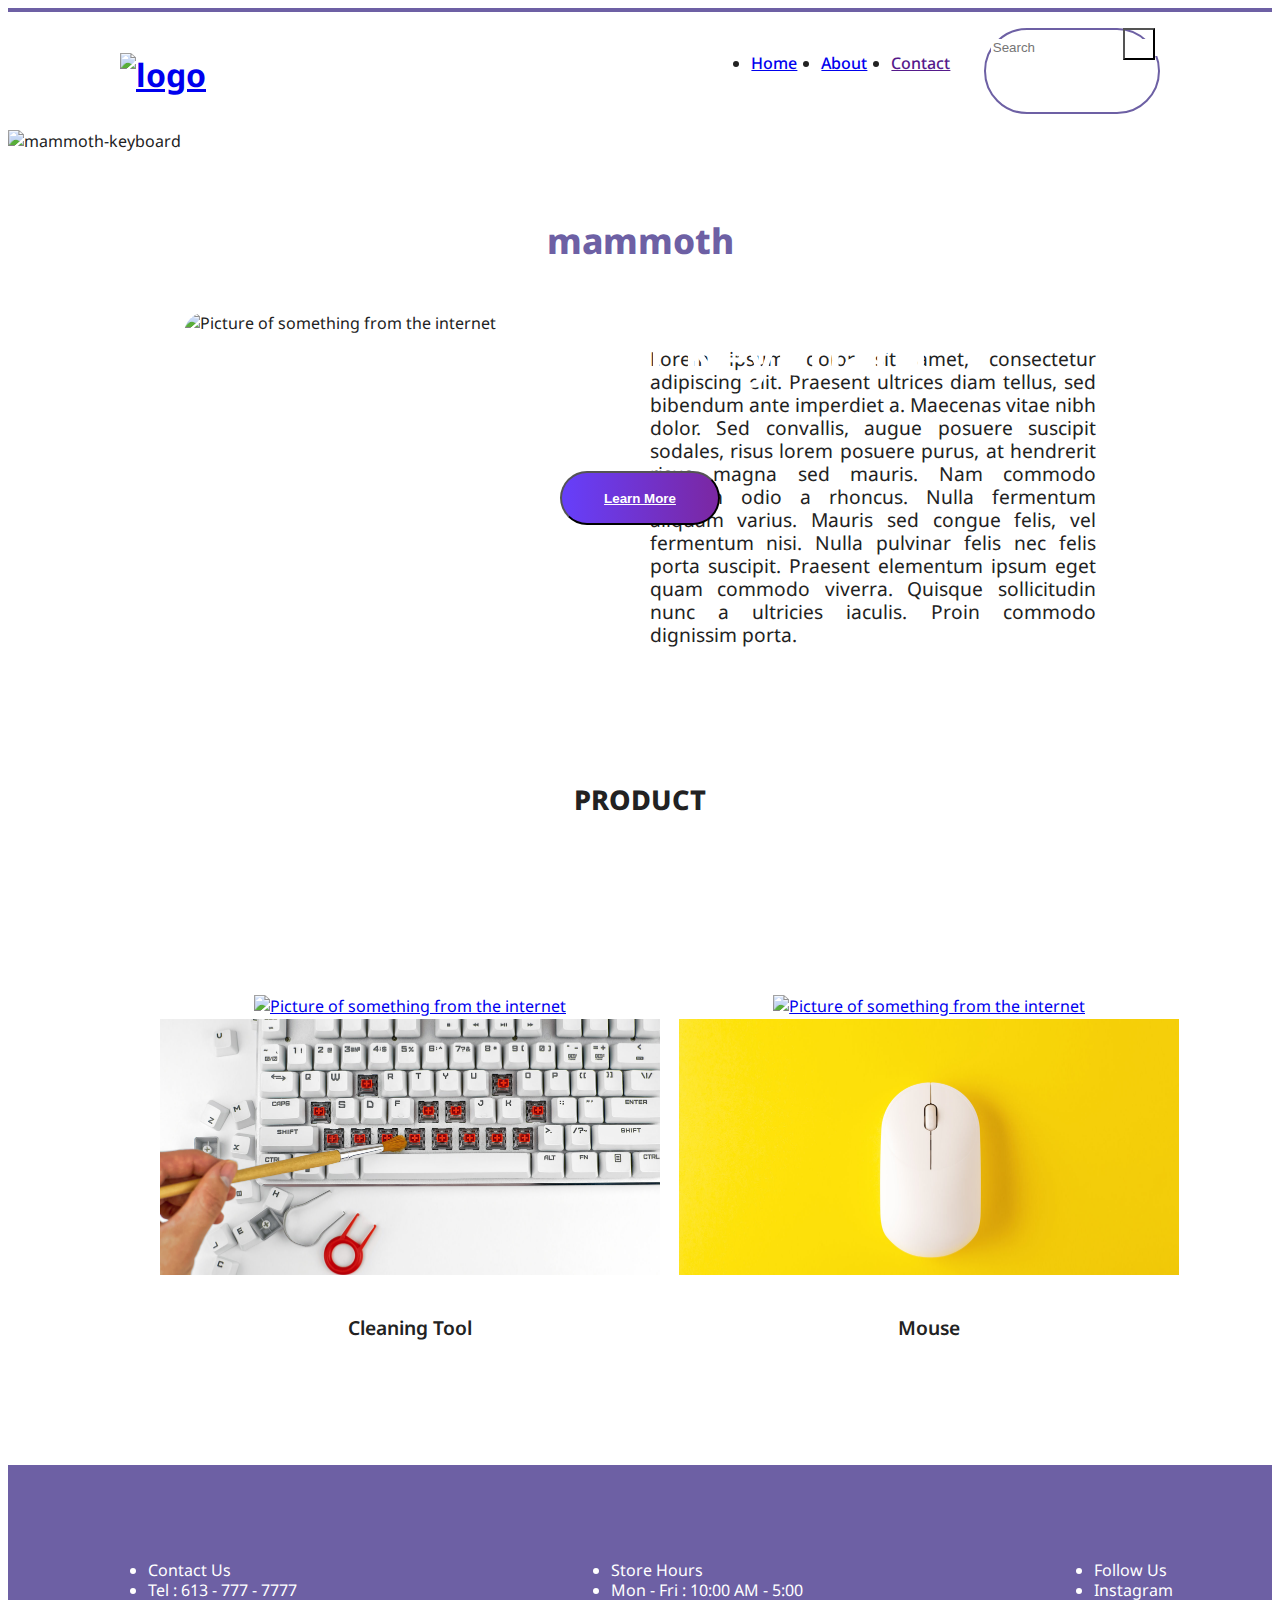
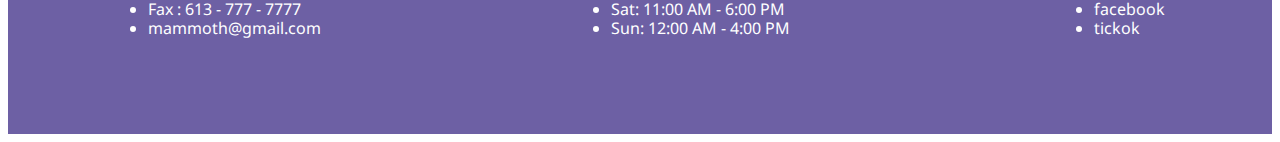
==== index.html @ c12cda25 "submit" ====
<!DOCTYPE html>
<html lang="en">

<head>
    <meta charset="UTF-8">
    <meta http-equiv="X-UA-Compatible" content="IE=edge">
    <link rel="stylesheet" href="css/reset.css">
    <link rel="stylesheet" href="css/mobile.css">
    <link rel="stylesheet" href="css/main.css">
    <meta name="viewport" content="width=device-width, initial-scale=1.0">
    <title>Mammoth</title>
    <script src="//code.jquery.com/jquery-3.3.1.min.js"></script>
    <script src="js/default.js"></script>
    <!-- Jquery for mobile version hamburger menu -->
</head>
<header>
    <div class="nav-wrapper">
        <div>
            <h1><a href="#"><img src="images/logo.png" alt="logo"></a></h1>
            <button type=button aria-label="mobile-menu" class="btn-burger" id="Burger"><span
                    class="hide">hamburger</span></button>
        </div>
        <div class="navigation">
            <nav>
                <ul>
                    <li><a href="index.html">Home</a></li>
                    <li><a href="about.html">About</a></li>
                    <li><a href="">Contact</a></li>
                </ul>
            </nav>
            <div class="search">
                <input type="search" name="search" id="NavSearch" placeholder="Search" title="search">
                <button type=button aria-label="serch-icon" class="btn-search"> <span
                        class="hide">search</span></button>
            </div>
        </div>
    </div>
</header>
<div class="banner-wrapper">
    <picture>
        <source srcset="images/banner.jpg" media="(min-width:500px)">
        <img src="images/banner-1000.jpg" alt="mammoth-keyboard">
    </picture>
    <div class="banner-text">
        <p>
            Get the Best Keyboard
        </p>
        <button class="banner-btn">
            <a href="#">Learn More</a>
        </button>
    </div>

</div>

<section class="section-wrap info">
    <h2>mammoth</h2>
    <div class="info-wrap">
        <picture>
            <source srcset="images/mammoth.jpg" media="(min-width:500px)">
            <img src="images/mammoth-1000.jpg" alt="Picture of something from the internet">
        </picture>
        <p>Lorem ipsum dolor sit amet, consectetur adipiscing elit. Praesent ultrices diam tellus, sed bibendum ante
            imperdiet a. Maecenas vitae nibh dolor. Sed convallis, augue posuere suscipit sodales, risus lorem posuere
            purus, at hendrerit risus magna sed mauris. Nam commodo pretium odio a rhoncus. Nulla fermentum aliquam
            varius. Mauris sed congue felis, vel fermentum nisi. Nulla pulvinar felis nec felis porta suscipit. Praesent
            elementum ipsum eget quam commodo viverra. Quisque sollicitudin nunc a ultricies iaculis. Proin commodo
            dignissim porta.
        </p>
    </div>
</section>

<section class="section-wrap product">
    <h2>Product</h2>
    <div class="product-wrap">
        <ul>
            <li>
                <h3>Keyboard</h3>
                <a href="#">
                    <picture>
                            <source srcset="images/Keyboard.jpg" media="(min-width:500px)">
                            <img src="images/keyboard-1000.jpg" alt="Picture of something from the internet">
                    </picture>
                </a>
            </li>
            <li>
                <h3>KeyCaps</h3>
                <a href="#">
                    <picture>
                        <source srcset="images/KeyCaps.jpg" media="(min-width:500px)">
                        <img src="images/keycaps-1000.jpg" alt="Picture of something from the internet">
                    </picture>
                </a>
            </li>
            <li>
                <h3>Cleaning Tool</h3>
                <a href="#">
                    <picture>
                        <source srcset="images/cleaning.jpg" media="(min-width:500px)">
                        <img src="images/cleaning-1000.jpg" alt="Picture of something from the internet">
                    </picture>
                </a>
            </li>
            <li>
                <h3>Mouse</h3>
                <a href="#">
                    <picture>
                        <source srcset="images/mouse.jpg" media="(min-width:500px)">
                        <img src="images/mouse-1000.jpg" alt="Picture of something from the internet">
                    </picture>
                </a>
            </li>
        </ul>

    </div>
</section>

<footer>
    <p class="contact">
        <ul>
            <li>Contact Us</li>
            <li>Tel : 613 - 777 - 7777 </li>
            <li>Fax : 613 - 777 - 7777</li>
            <li>mammoth@gmail.com</li>
        </ul>
    </p>
    <p class="hours">
        <ul>
            <li>Store Hours</li>
            <li>Mon - Fri : 10:00 AM - 5:00</li>
            <li>Sat: 11:00 AM - 6:00 PM</li>
            <li>Sun: 12:00 AM - 4:00 PM</li>
        </ul>
    </p>
    <p class="sns">
        <ul>
            <li>Follow Us</li>
            <li><a>Instagram</a></li>
            <li><a>facebook</a></li>
            <li><a>tickok</a></li>
        </ul>
    </p>
</footer>
</body>

</html>
---- css/mobile.css ----
@import url('https://fonts.googleapis.com/css2?family=Noto+Sans:wght@300;400;500;600;700&display=swap');


/* common area */

* {
    box-sizing: border-box;
  }

  
body {
    font-size: 1rem;
    font-family: 'Noto Sans', sans-serif;
    color: #222;

}

p{
    line-height: 1.2;
}

.hide {
    overflow: hidden;
    display: block;
    position: absolute;
    border: 0;
    width: 1px;
    height: 1px;
    clip: rect(1px, 1px, 1px, 1px);
}

header {
    width: 100%;
}

.nav-wrapper {
    padding: 1rem 0;
}

h1 {
    position: absolute;
    left: 50%;
    top: 1.2rem;
    transform: translateX(-50%);
}

h1 img{
    width: 9rem;
}

.btn-burger {
    width: 2rem;
    height: 2rem;
    background: url("../images/menu.png") no-repeat center;
    margin-left: 1rem;

}

.btn-burger.active{
    width: 2rem;
    height: 2rem;
    background: url("../images/arrow-down.png") no-repeat center;
}

header nav ul{
    display:none;
}

header nav.active {
    display: inline-block;
    width: 100%;
    height: 30rem;
    background-color: #6D60A4;
    margin-top: 1.3rem;
    text-align: center;
    transition: 300ms ease-in;
}

header nav.active ul{
    display: inline-block;
    margin-top: 5rem;
}

header nav.active ul li{
    padding: 2rem 0;
    font-size: 2.2rem;
}

header nav.active li a{
    color: #fff;
}

.search input{
    display:none;
}

.btn-search{
    width: 2rem;
    height: 2rem;
    background: url("../images/search.png") no-repeat center;
    position: absolute;
    right: 1rem;
    top: 1rem;
}


/* banner */

.banner-wrapper img{
    width: 100%;
    
}

.banner-wrapper .banner-text{
    position:absolute;
    left: 50%;
    top: 20%;
    transform: translateX(-50%);
    color: #fff;
    display: flex;
    flex-direction: column;
    align-items: center;
}

.banner-wrapper .banner-text.active{
    display:none;
}


.banner-text>p{
    font-size: 3rem;
    font-weight: 600;
    text-align: center;
}

.banner-text button{
    width: 10rem;
    background: linear-gradient(90deg, rgba(102,63,251,1) 0%, rgba(123,39,162,1) 100%);
    border-radius: 10rem;
    padding: 1.1rem 1rem; 
    margin-top: 2rem;
    text-align: center;
}

.banner-text button a{
    color: #fff;
    font-weight: 600;
}


/* section info */

h2{
    text-align: center;
    font-weight: 800;
    font-size: 2.2rem;
    color: #6D60A4;
}

.section-wrap{
    width: 100%;
}


section.info h2{
    margin: 4rem 0 3rem 0;
}

.section-wrap img {
    width: 100%;

}

section.info p{
    padding: 1.5rem 2rem;
    text-align:left;
    font-size: 1.2rem;
    text-align: justify;
    margin-bottom: 3rem;

} 

/* section - product */

section.product h2{
    margin-bottom: 3rem;
    color: #222;
    font-size: 1.7rem;
    text-transform: uppercase;
}

.product-wrap{
    width: 93%;
    margin: 0 auto;
}


.product-wrap h3 {
    font-size: 1.2rem;
    font-weight: 600;
    margin-bottom: 1rem;

}

.product-wrap ul li{
    margin-bottom: 3rem;
}


.product-wrap img{
    width: 100%;
    height: 12.8rem;
    object-fit: cover;
    opacity: 1;
}

.product-wrap img:hover{
    opacity: 0.6;
    transition: 200ms ease-in;
}


/* footer */

footer {
    background-color: #6D60A4;
    color: #fff;
    padding: 3rem 1rem;
    display: flex;
    gap: 0.3rem;
    font-size: 0.8rem;
    justify-content: space-between;
    line-height: 1.1;
}
---- css/main.css ----
@media screen and (min-width:500px){

body {
    border-top: 4px solid #6D60A4;
}
 
header{
    width: 100%;
    display: flex;
}    

.nav-wrapper {
    width: 65rem;
    display: flex;
    justify-content: space-between;
    margin: auto;
}

/* Wide header layout - fled */



h1 {
    position:relative;
    left: 0;
    top: 0.2rem;
    transform: translate(0);
}

h1 img{
    width: 10rem;
}


.btn-burger{
    display: none;
}

.navigation{
    position: relative;
    display: flex;
}


header nav ul{
    padding-top: 0.5rem;
    display: flex;
    margin-right: 0.6rem;
    font-size: 1srem;
}

header nav ul li{
    margin-right: 1.5rem;
    font-weight: 500;
}

header nav ul a {
    line-height: 1rem;
    position: relative;
    transition: all .3s;
}

header nav ul a:hover {
    color: #A384BB;
}

header nav ul a:after{
    content: "";
    position: absolute;
    left: 0;
    bottom: -.2rem;
    right: 0;
    height: .15rem;
    background: #A384BB;
    border-bottom: #A384BB;
    transition: all .4s;
    transform: translateY(-3rem);
    opacity: 0;
}


header nav ul a:hover:after {
    opacity: 1;
    transform: translateY(-1.4rem);
}



.search {
    width: 11rem;
    border: 2px solid #6D60A4;
    border-radius: 10rem;
    padding: 0.3rem;

}



.search input {
    display: inline-block;
    border: none;
}

.btn-search{
    right: 0.3rem;
    top: 0;
}



/* header banner area */
.banner-wrapper .banner-text{
    top: 30%;
}


.banner-text>p{
    font-size: 3.3rem;
}


/* Section */


.info-wrap{
    display:grid;
    grid-template-columns: repeat(2, 1fr);
    grid-gap: 1.2rem;
    width: 57rem;
    margin: 0 auto;
}

.info-wrap img{
    border-radius: 3rem 0 0 0;
}

section.info p{
    padding: 1rem 0;
    margin-bottom: 6rem;
}


/* section product */

.product-wrap h2{
margin-bottom: 3.5rem;
}

.product-wrap{
    width: 65rem;

}

.product-wrap h3 {
    margin-bottom: 0.5rem;
}

.product-wrap ul{
    display: grid;
    grid-template-columns: 50% 50%;
    grid-template-rows: 50% 50%;
    grid-gap: 1.2rem;
}

.product-wrap ul li{
    margin-bottom: 1.5rem;
    display: flex;
    flex-direction: column-reverse;
    row-gap: 0.9rem;
    text-align: center;
}

/* using flex to reverse order of h3 and picture */

.product-wrap img{
    height: 16rem;

}

/* footer */
footer{
    padding: 5rem 1rem;
    font-size: 1rem;
    line-height: 1.2;
    margin-top: 7rem;
}


}
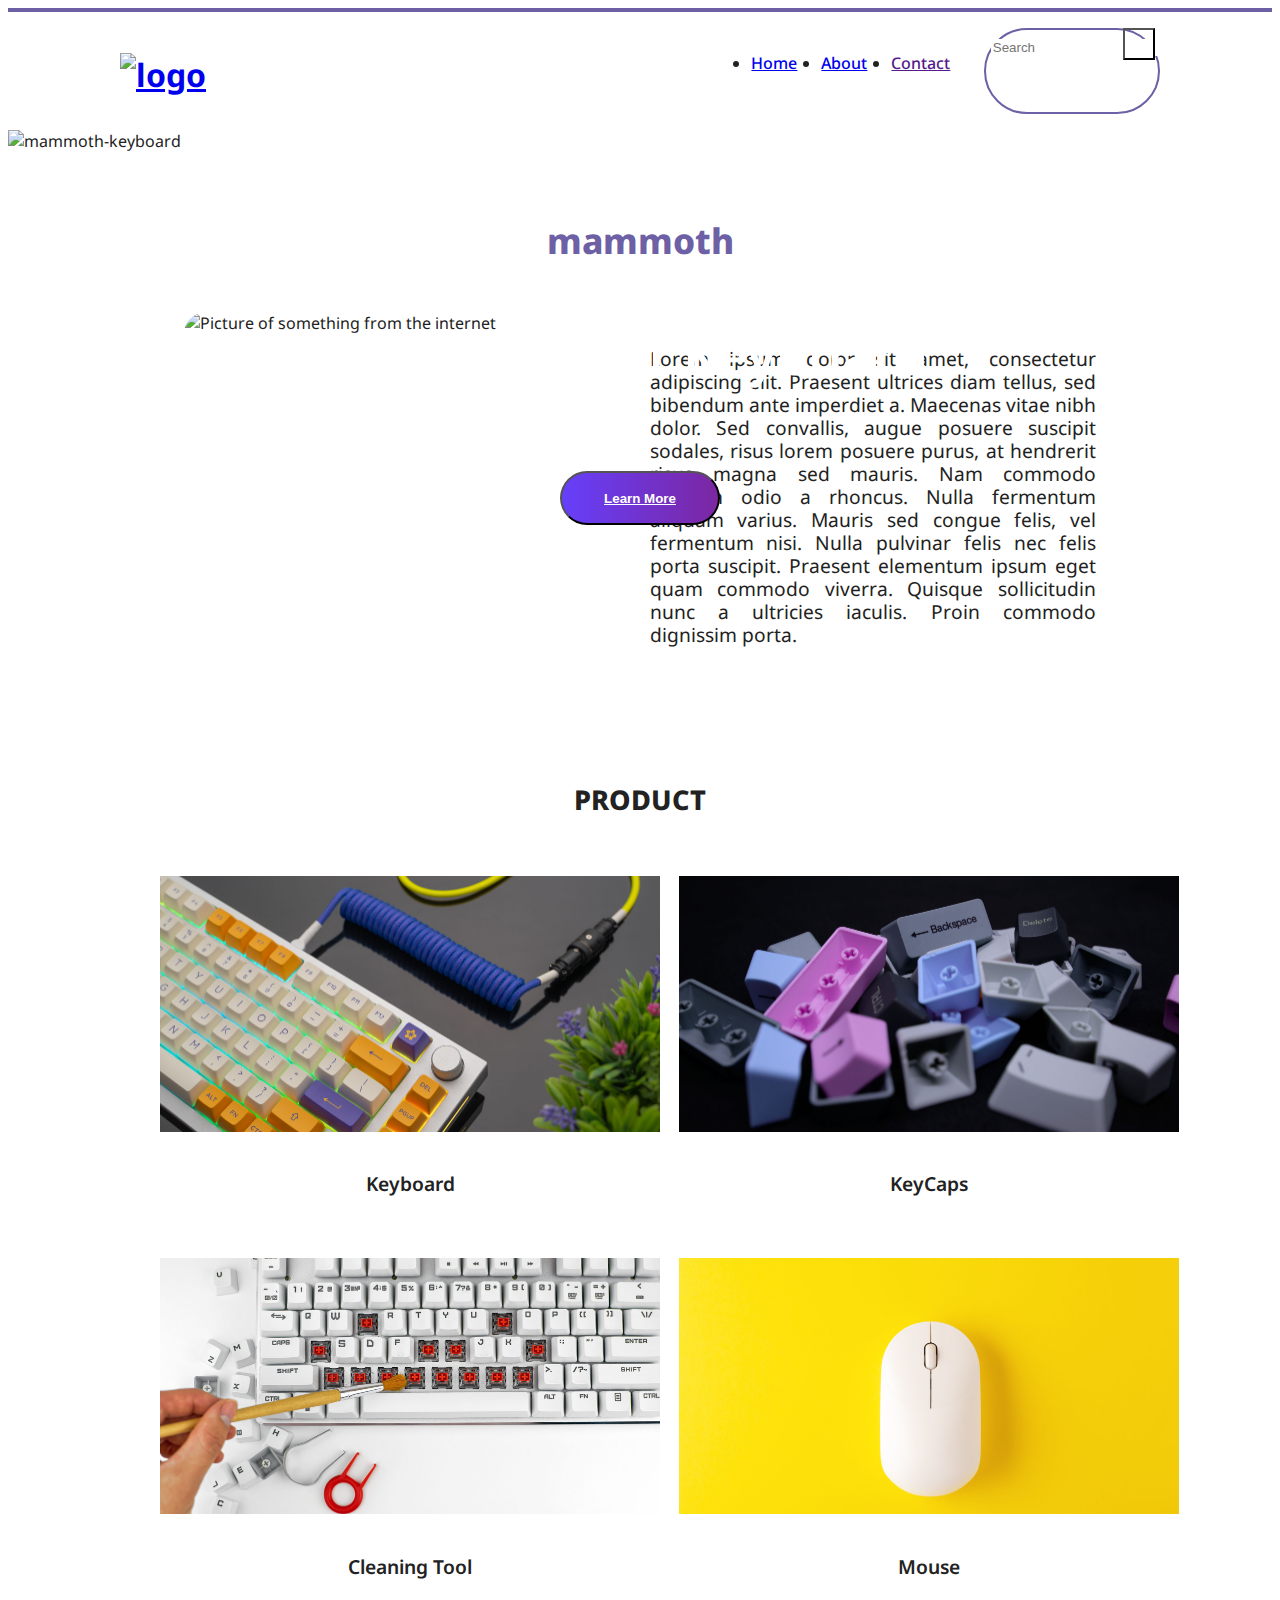
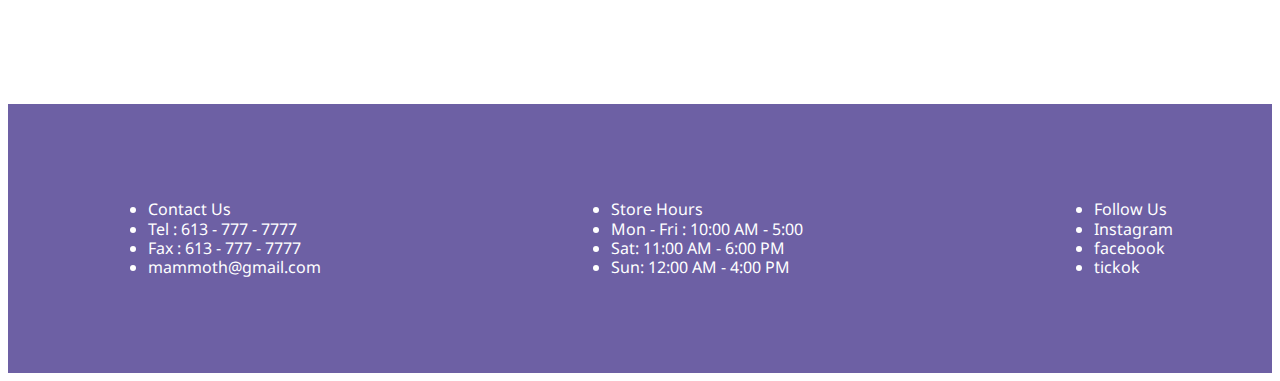
==== commit 58b81a11: "save" ====
--- a/index.html
+++ b/index.html
@@ -5,6 +5,7 @@
     <meta charset="UTF-8">
     <meta http-equiv="X-UA-Compatible" content="IE=edge">
     <link rel="stylesheet" href="css/reset.css">
+    <link rel="stylesheet" href="css/common.css">
     <link rel="stylesheet" href="css/mobile.css">
     <link rel="stylesheet" href="css/main.css">
     <meta name="viewport" content="width=device-width, initial-scale=1.0">
@@ -77,8 +78,8 @@
                 <h3>Keyboard</h3>
                 <a href="#">
                     <picture>
-                            <source srcset="images/Keyboard.jpg" media="(min-width:500px)">
-                            <img src="images/keyboard-1000.jpg" alt="Picture of something from the internet">
+                            <source srcset="../images/keyboard.jpg" media="(min-width:500px)">
+                            <img src="images/keyboard-1000.jpg" alt="Keyboard">
                     </picture>
                 </a>
             </li>
@@ -86,8 +87,8 @@
                 <h3>KeyCaps</h3>
                 <a href="#">
                     <picture>
-                        <source srcset="images/KeyCaps.jpg" media="(min-width:500px)">
-                        <img src="images/keycaps-1000.jpg" alt="Picture of something from the internet">
+                        <source srcset="../images/keycaps.jpg" media="(min-width:500px)">
+                        <img src="images/keycaps-1000.jpg" alt="Keycaps">
                     </picture>
                 </a>
             </li>
@@ -95,8 +96,8 @@
                 <h3>Cleaning Tool</h3>
                 <a href="#">
                     <picture>
-                        <source srcset="images/cleaning.jpg" media="(min-width:500px)">
-                        <img src="images/cleaning-1000.jpg" alt="Picture of something from the internet">
+                        <source srcset="../images/cleaning.jpg" media="(min-width:500px)">
+                        <img src="../images/cleaning-1000.jpg" alt="cleaning">
                     </picture>
                 </a>
             </li>
@@ -104,8 +105,8 @@
                 <h3>Mouse</h3>
                 <a href="#">
                     <picture>
-                        <source srcset="images/mouse.jpg" media="(min-width:500px)">
-                        <img src="images/mouse-1000.jpg" alt="Picture of something from the internet">
+                        <source srcset="../images/mouse.jpg" media="(min-width:500px)">
+                        <img src="../mages/mouse-1000.jpg" alt="mouse">
                     </picture>
                 </a>
             </li>
--- a/css/common.css
+++ b/css/common.css
@@ -0,0 +1,238 @@
+
+@import url('https://fonts.googleapis.com/css2?family=Noto+Sans:wght@300;400;500;600;700&display=swap');
+
+
+/* common area */
+
+* {
+    box-sizing: border-box;
+  }
+
+  
+body {
+    font-size: 1rem;
+    font-family: 'Noto Sans', sans-serif;
+    color: #222;
+
+}
+
+p{
+    line-height: 1.2;
+}
+
+.hide {
+    overflow: hidden;
+    display: block;
+    position: absolute;
+    border: 0;
+    width: 1px;
+    height: 1px;
+    clip: rect(1px, 1px, 1px, 1px);
+}
+
+header {
+    width: 100%;
+}
+
+.nav-wrapper {
+    padding: 1rem 0;
+}
+
+h1 {
+    position: absolute;
+    left: 50%;
+    top: 1.2rem;
+    transform: translateX(-50%);
+}
+
+h1 img{
+    width: 9rem;
+}
+
+.btn-burger {
+    width: 2rem;
+    height: 2rem;
+    background: url("../images/menu.png") no-repeat center;
+    margin-left: 1rem;
+
+}
+
+.btn-burger.active{
+    width: 2rem;
+    height: 2rem;
+    background: url("../images/arrow-down.png") no-repeat center;
+}
+
+header nav ul{
+    display:none;
+}
+
+header nav.active {
+    display: inline-block;
+    width: 100%;
+    height: 30rem;
+    background-color: #6D60A4;
+    margin-top: 1.3rem;
+    text-align: center;
+    transition: 300ms ease-in;
+}
+
+header nav.active ul{
+    display: inline-block;
+    margin-top: 5rem;
+}
+
+header nav.active ul li{
+    padding: 2rem 0;
+    font-size: 2.2rem;
+}
+
+header nav.active li a{
+    color: #fff;
+}
+
+.search input{
+    display:none;
+}
+
+.btn-search{
+    width: 2rem;
+    height: 2rem;
+    background: url("../images/search.png") no-repeat center;
+    position: absolute;
+    right: 1rem;
+    top: 1rem;
+}
+
+footer {
+    background-color: #6D60A4;
+    color: #fff;
+    padding: 3rem 1rem;
+    display: flex;
+    gap: 0.3rem;
+    font-size: 0.8rem;
+    justify-content: space-between;
+    line-height: 1.1;
+}
+
+
+@media screen and (min-width:500px){
+
+    body {
+        border-top: 4px solid #6D60A4;
+    }
+     
+    header{
+        width: 100%;
+        display: flex;
+    }    
+    
+    .nav-wrapper {
+        width: 65rem;
+        display: flex;
+        justify-content: space-between;
+        margin: auto;
+    }
+    
+    /* Wide header layout - fled */
+    
+    
+    
+    h1 {
+        position:relative;
+        left: 0;
+        top: 0.2rem;
+        transform: translate(0);
+    }
+    
+    h1 img{
+        width: 10rem;
+    }
+    
+    
+    .btn-burger{
+        display: none;
+    }
+    
+    .navigation{
+        position: relative;
+        display: flex;
+    }
+    
+    
+    header nav ul{
+        padding-top: 0.5rem;
+        display: flex;
+        margin-right: 0.6rem;
+        font-size: 1srem;
+    }
+    
+    header nav ul li{
+        margin-right: 1.5rem;
+        font-weight: 500;
+    }
+    
+    header nav ul a {
+        line-height: 1rem;
+        position: relative;
+        transition: all .3s;
+    }
+    
+    header nav ul a:hover {
+        color: #A384BB;
+    }
+    
+    header nav ul a:after{
+        content: "";
+        position: absolute;
+        left: 0;
+        bottom: -.2rem;
+        right: 0;
+        height: .15rem;
+        background: #A384BB;
+        border-bottom: #A384BB;
+        transition: all .4s;
+        transform: translateY(-3rem);
+        opacity: 0;
+    }
+    
+    
+    header nav ul a:hover:after {
+        opacity: 1;
+        transform: translateY(-1.4rem);
+    }
+    
+    
+    
+    .search {
+        width: 11rem;
+        border: 2px solid #6D60A4;
+        border-radius: 10rem;
+        padding: 0.3rem;
+    
+    }
+    
+    
+    
+    .search input {
+        display: inline-block;
+        border: none;
+    }
+    
+    .btn-search{
+        right: 0.3rem;
+        top: 0;
+    }
+
+
+
+
+/* footer */
+footer{
+    padding: 5rem 1rem;
+    font-size: 1rem;
+    line-height: 1.2;
+    margin-top: 7rem;
+}
+    
+}    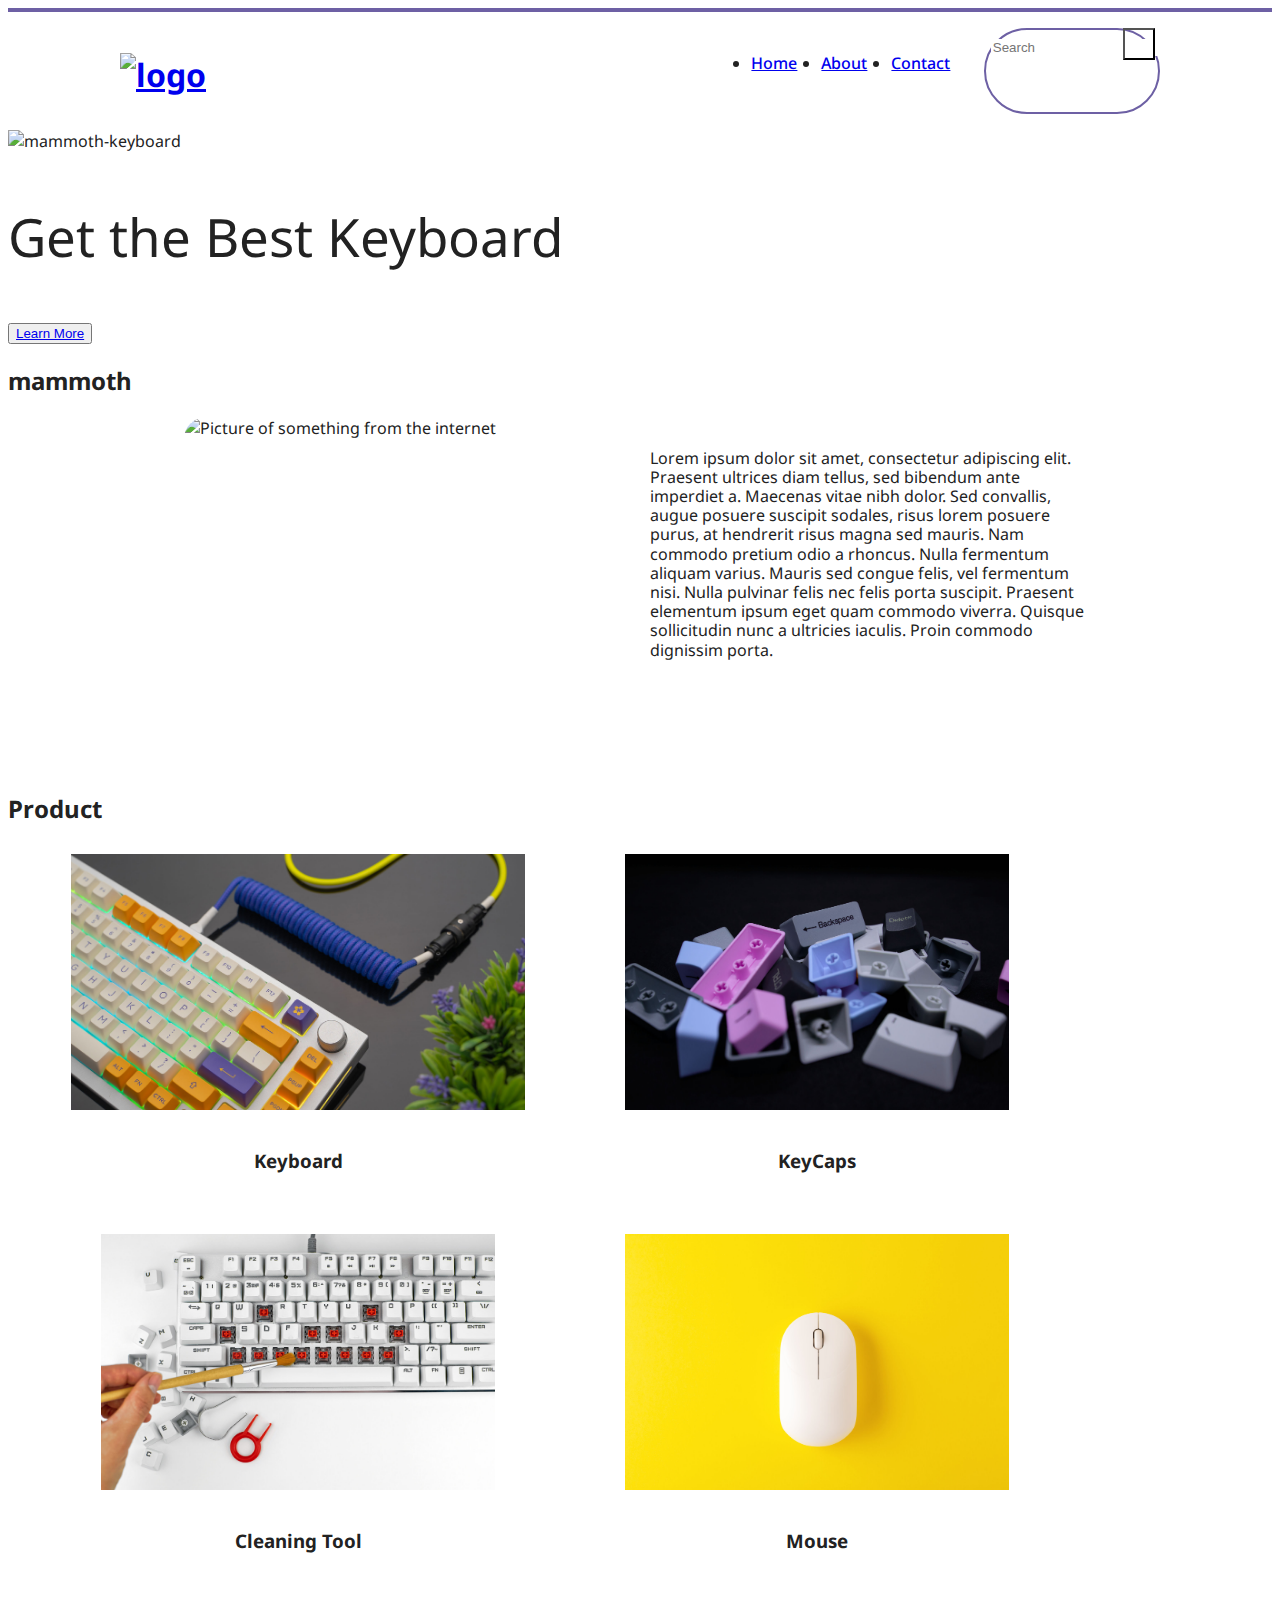
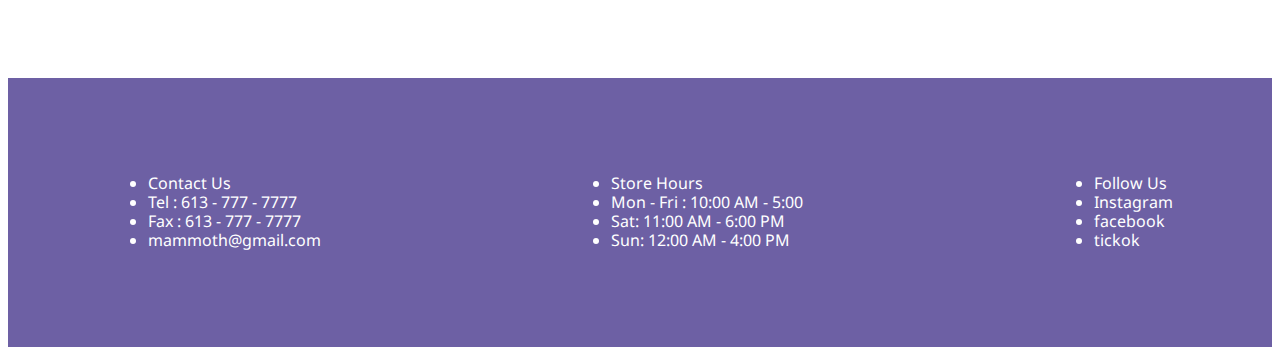
==== commit 17468f28: "submit" ====
--- a/index.html
+++ b/index.html
@@ -6,7 +6,6 @@
     <meta http-equiv="X-UA-Compatible" content="IE=edge">
     <link rel="stylesheet" href="css/reset.css">
     <link rel="stylesheet" href="css/common.css">
-    <link rel="stylesheet" href="css/mobile.css">
     <link rel="stylesheet" href="css/main.css">
     <meta name="viewport" content="width=device-width, initial-scale=1.0">
     <title>Mammoth</title>
@@ -17,7 +16,7 @@
 <header>
     <div class="nav-wrapper">
         <div>
-            <h1><a href="#"><img src="images/logo.png" alt="logo"></a></h1>
+            <h1><a href="index.html"><img src="images/logo.png" alt="logo"></a></h1>
             <button type=button aria-label="mobile-menu" class="btn-burger" id="Burger"><span
                     class="hide">hamburger</span></button>
         </div>
@@ -26,7 +25,7 @@
                 <ul>
                     <li><a href="index.html">Home</a></li>
                     <li><a href="about.html">About</a></li>
-                    <li><a href="">Contact</a></li>
+                    <li><a href="contact.html">Contact</a></li>
                 </ul>
             </nav>
             <div class="search">
@@ -78,7 +77,7 @@
                 <h3>Keyboard</h3>
                 <a href="#">
                     <picture>
-                            <source srcset="../images/keyboard.jpg" media="(min-width:500px)">
+                            <source srcset="images/keyboard.jpg" media="(min-width:500px)">
                             <img src="images/keyboard-1000.jpg" alt="Keyboard">
                     </picture>
                 </a>
@@ -87,7 +86,7 @@
                 <h3>KeyCaps</h3>
                 <a href="#">
                     <picture>
-                        <source srcset="../images/keycaps.jpg" media="(min-width:500px)">
+                        <source srcset="images/keycaps.jpg" media="(min-width:500px)">
                         <img src="images/keycaps-1000.jpg" alt="Keycaps">
                     </picture>
                 </a>
@@ -96,8 +95,8 @@
                 <h3>Cleaning Tool</h3>
                 <a href="#">
                     <picture>
-                        <source srcset="../images/cleaning.jpg" media="(min-width:500px)">
-                        <img src="../images/cleaning-1000.jpg" alt="cleaning">
+                        <source srcset="images/cleaning.jpg" media="(min-width:500px)">
+                        <img src="images/cleaning-1000.jpg" alt="cleaning">
                     </picture>
                 </a>
             </li>
@@ -105,8 +104,8 @@
                 <h3>Mouse</h3>
                 <a href="#">
                     <picture>
-                        <source srcset="../images/mouse.jpg" media="(min-width:500px)">
-                        <img src="../mages/mouse-1000.jpg" alt="mouse">
+                        <source srcset="images/mouse.jpg" media="(min-width:500px)">
+                        <img src="images/mouse-1000.jpg" alt="mouse">
                     </picture>
                 </a>
             </li>
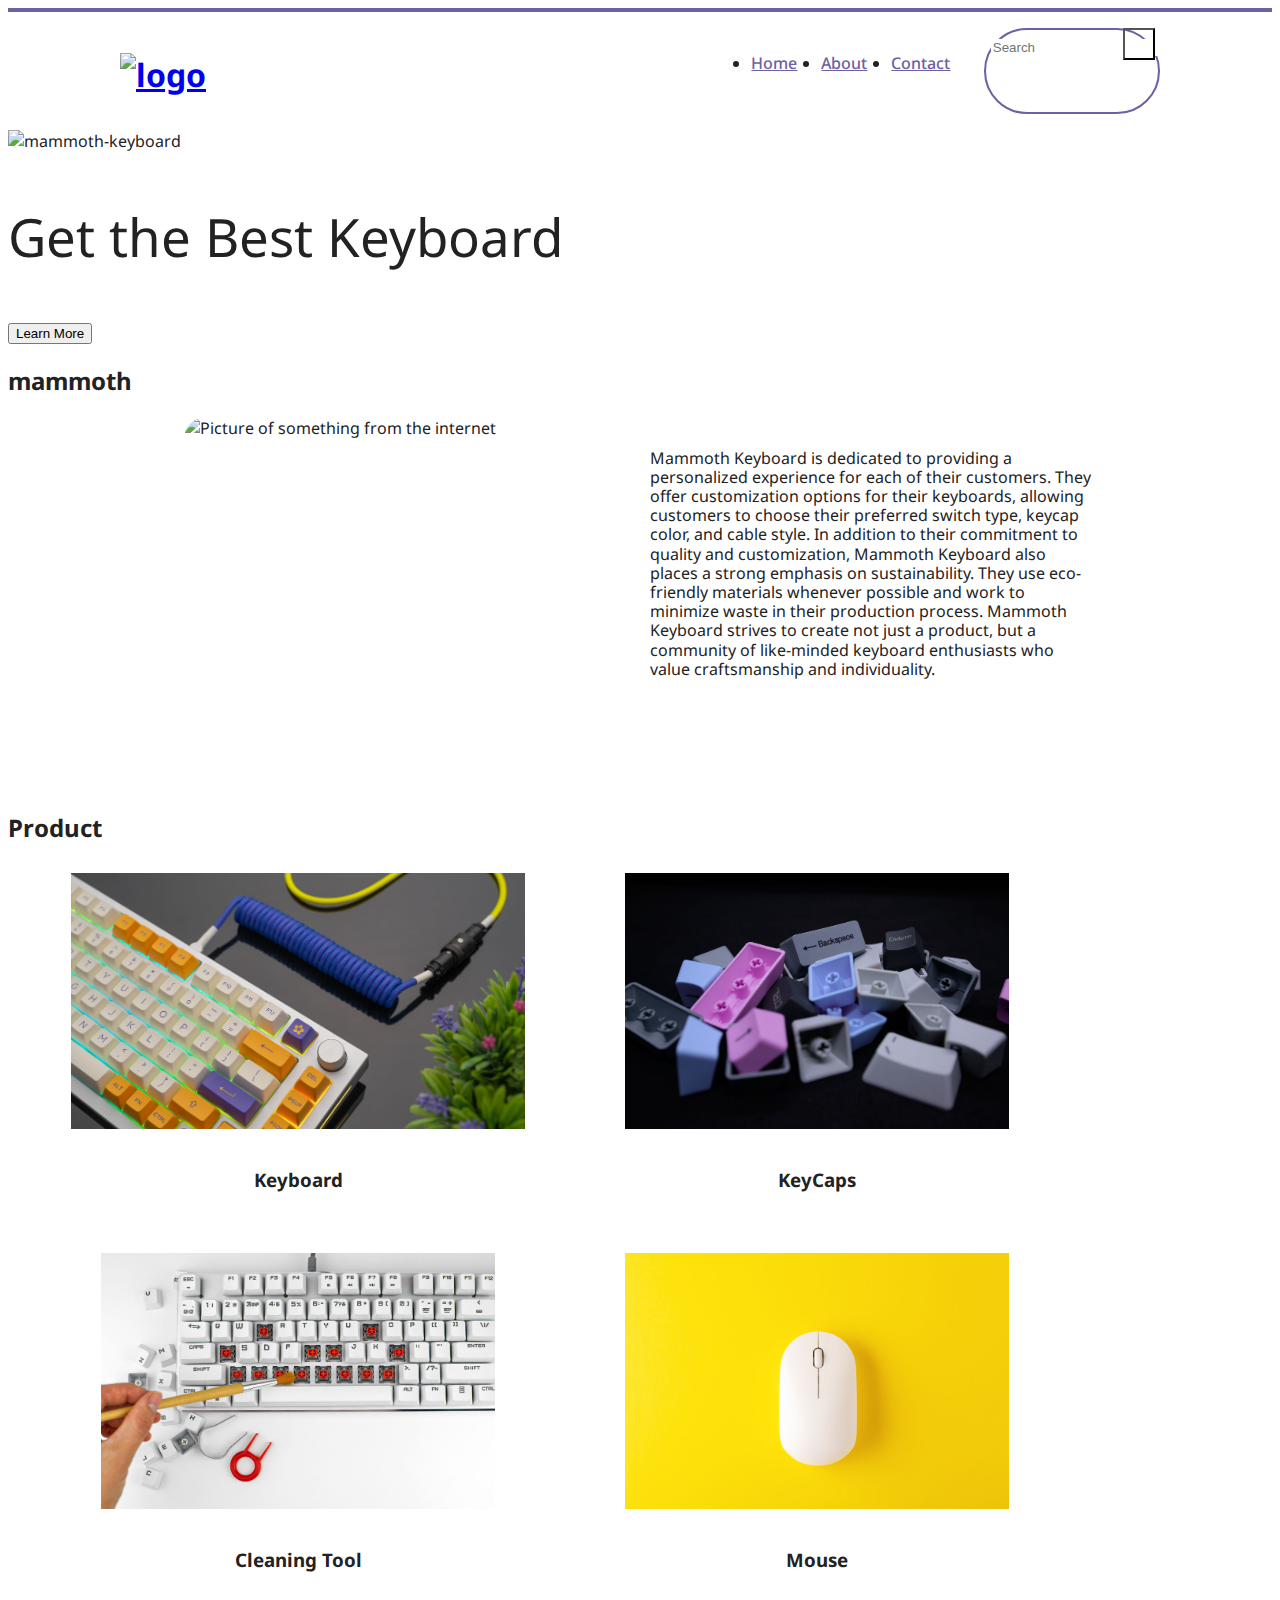
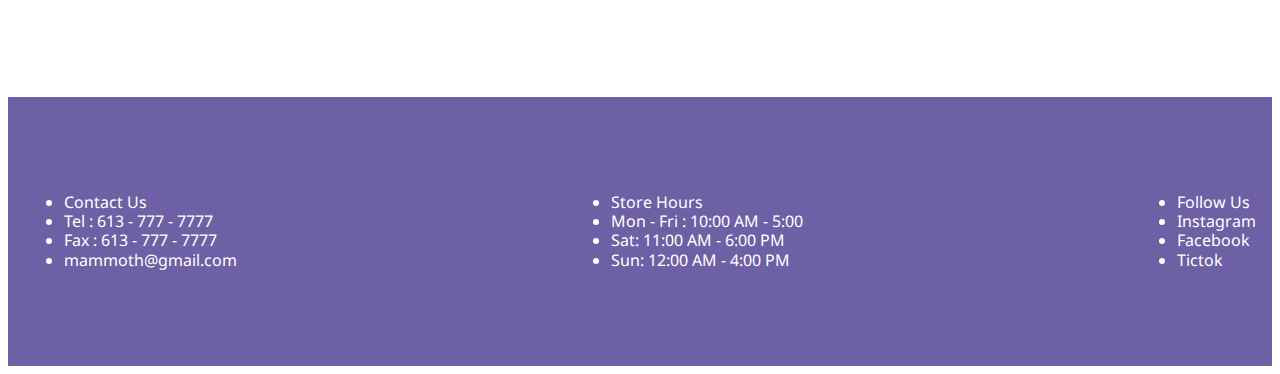
==== commit 65ccc9bb: "portfolio" ====
--- a/index.html
+++ b/index.html
@@ -13,12 +13,16 @@
     <script src="js/default.js"></script>
     <!-- Jquery for mobile version hamburger menu -->
 </head>
+<body>
+<!-------------------------- Common header area ------------------------->
 <header>
     <div class="nav-wrapper">
         <div>
             <h1><a href="index.html"><img src="images/logo.png" alt="logo"></a></h1>
+            <!-- go to homepage after click logo image -->
             <button type=button aria-label="mobile-menu" class="btn-burger" id="Burger"><span
                     class="hide">hamburger</span></button>
+            <!-- only for mobile menu / hidden button on wide screen -->
         </div>
         <div class="navigation">
             <nav>
@@ -27,6 +31,7 @@
                     <li><a href="about.html">About</a></li>
                     <li><a href="contact.html">Contact</a></li>
                 </ul>
+                <!-- main navigation menu -->
             </nav>
             <div class="search">
                 <input type="search" name="search" id="NavSearch" placeholder="Search" title="search">
@@ -36,22 +41,23 @@
         </div>
     </div>
 </header>
+
+<!-------------------------- Common header area ----------------------->
 <div class="banner-wrapper">
     <picture>
         <source srcset="images/banner.jpg" media="(min-width:500px)">
         <img src="images/banner-1000.jpg" alt="mammoth-keyboard">
     </picture>
+    <!-- div for position absolute -->
     <div class="banner-text">
         <p>
             Get the Best Keyboard
         </p>
         <button class="banner-btn">
-            <a href="#">Learn More</a>
+            Learn More
         </button>
     </div>
-
 </div>
-
 <section class="section-wrap info">
     <h2>mammoth</h2>
     <div class="info-wrap">
@@ -59,12 +65,7 @@
             <source srcset="images/mammoth.jpg" media="(min-width:500px)">
             <img src="images/mammoth-1000.jpg" alt="Picture of something from the internet">
         </picture>
-        <p>Lorem ipsum dolor sit amet, consectetur adipiscing elit. Praesent ultrices diam tellus, sed bibendum ante
-            imperdiet a. Maecenas vitae nibh dolor. Sed convallis, augue posuere suscipit sodales, risus lorem posuere
-            purus, at hendrerit risus magna sed mauris. Nam commodo pretium odio a rhoncus. Nulla fermentum aliquam
-            varius. Mauris sed congue felis, vel fermentum nisi. Nulla pulvinar felis nec felis porta suscipit. Praesent
-            elementum ipsum eget quam commodo viverra. Quisque sollicitudin nunc a ultricies iaculis. Proin commodo
-            dignissim porta.
+        <p>Mammoth Keyboard is dedicated to providing a personalized experience for each of their customers. They offer customization options for their keyboards, allowing customers to choose their preferred switch type, keycap color, and cable style. In addition to their commitment to quality and customization, Mammoth Keyboard also places a strong emphasis on sustainability. They use eco-friendly materials whenever possible and work to minimize waste in their production process. Mammoth Keyboard strives to create not just a product, but a community of like-minded keyboard enthusiasts who value craftsmanship and individuality.
         </p>
     </div>
 </section>
@@ -72,6 +73,7 @@
 <section class="section-wrap product">
     <h2>Product</h2>
     <div class="product-wrap">
+        <!-- using list for product's list -->
         <ul>
             <li>
                 <h3>Keyboard</h3>
@@ -80,6 +82,7 @@
                             <source srcset="images/keyboard.jpg" media="(min-width:500px)">
                             <img src="images/keyboard-1000.jpg" alt="Keyboard">
                     </picture>
+                    <!-- defaul image(mobile ver)-> (over 500px) -> change wide image -->
                 </a>
             </li>
             <li>
@@ -89,6 +92,7 @@
                         <source srcset="images/keycaps.jpg" media="(min-width:500px)">
                         <img src="images/keycaps-1000.jpg" alt="Keycaps">
                     </picture>
+                        <!-- defaul image(mobile ver)-> (over 500px) -> change wide image -->
                 </a>
             </li>
             <li>
@@ -98,6 +102,7 @@
                         <source srcset="images/cleaning.jpg" media="(min-width:500px)">
                         <img src="images/cleaning-1000.jpg" alt="cleaning">
                     </picture>
+                        <!-- defaul image(mobile ver)-> (over 500px) -> change wide image -->
                 </a>
             </li>
             <li>
@@ -107,6 +112,7 @@
                         <source srcset="images/mouse.jpg" media="(min-width:500px)">
                         <img src="images/mouse-1000.jpg" alt="mouse">
                     </picture>
+                        <!-- defaul image(mobile ver)-> (over 500px) -> change wide image -->
                 </a>
             </li>
         </ul>
@@ -114,32 +120,34 @@
     </div>
 </section>
 
+<!-------------common footer area--------------->
 <footer>
-    <p class="contact">
+    <div class="contact">
         <ul>
             <li>Contact Us</li>
             <li>Tel : 613 - 777 - 7777 </li>
             <li>Fax : 613 - 777 - 7777</li>
             <li>mammoth@gmail.com</li>
         </ul>
-    </p>
-    <p class="hours">
+    </div>
+    <div class="hours">
         <ul>
             <li>Store Hours</li>
             <li>Mon - Fri : 10:00 AM - 5:00</li>
             <li>Sat: 11:00 AM - 6:00 PM</li>
             <li>Sun: 12:00 AM - 4:00 PM</li>
         </ul>
-    </p>
-    <p class="sns">
+    </div>
+    <div class="sns">
         <ul>
             <li>Follow Us</li>
-            <li><a>Instagram</a></li>
-            <li><a>facebook</a></li>
-            <li><a>tickok</a></li>
+            <li><a href="#">Instagram</a></li>
+            <li><a href="#">Facebook</a></li>
+            <li><a href="#">Tictok</a></li>
         </ul>
-    </p>
+    </div>
 </footer>
+<!-------------common footer area--------------->
 </body>
 
-</html>+</html>
--- a/css/common.css
+++ b/css/common.css
@@ -1,8 +1,15 @@
+
+/* Common css style */
+
+/* Header for all pages */
+/* Footer for all pages */
+
 
 @import url('https://fonts.googleapis.com/css2?family=Noto+Sans:wght@300;400;500;600;700&display=swap');
 
 
 /* common area */
+
 
 * {
     box-sizing: border-box;
@@ -10,7 +17,7 @@
 
   
 body {
-    font-size: 1rem;
+    font-size: 1rem; 
     font-family: 'Noto Sans', sans-serif;
     color: #222;
 
@@ -19,6 +26,7 @@
 p{
     line-height: 1.2;
 }
+
 
 .hide {
     overflow: hidden;
@@ -30,6 +38,8 @@
     clip: rect(1px, 1px, 1px, 1px);
 }
 
+/* Common header */
+
 header {
     width: 100%;
 }
@@ -57,15 +67,19 @@
 
 }
 
+/* after being activated, button changes from hamburgur to arrow  */
+
 .btn-burger.active{
     width: 2rem;
     height: 2rem;
     background: url("../images/arrow-down.png") no-repeat center;
 }
 
+
 header nav ul{
     display:none;
 }
+
 
 header nav.active {
     display: inline-block;
@@ -77,6 +91,7 @@
     transition: 300ms ease-in;
 }
 
+
 header nav.active ul{
     display: inline-block;
     margin-top: 5rem;
@@ -90,6 +105,9 @@
 header nav.active li a{
     color: #fff;
 }
+
+/* jquery active navition style */
+
 
 .search input{
     display:none;
@@ -134,7 +152,7 @@
         margin: auto;
     }
     
-    /* Wide header layout - fled */
+    /* Wide header layout - flex */
     
     
     
@@ -153,6 +171,8 @@
     .btn-burger{
         display: none;
     }
+
+    /* hide humburgur button for wide screen */
     
     .navigation{
         position: relative;
@@ -164,7 +184,7 @@
         padding-top: 0.5rem;
         display: flex;
         margin-right: 0.6rem;
-        font-size: 1srem;
+        font-size: 1rem;
     }
     
     header nav ul li{
@@ -176,6 +196,7 @@
         line-height: 1rem;
         position: relative;
         transition: all .3s;
+        color:#6D60A4;
     }
     
     header nav ul a:hover {
@@ -201,6 +222,9 @@
         opacity: 1;
         transform: translateY(-1.4rem);
     }
+
+    /* animation for moving bar 
+    from top of the body to navigation menu*/
     
     
     
@@ -229,10 +253,15 @@
 
 /* footer */
 footer{
-    padding: 5rem 1rem;
+    padding: 5rem 3rem;
     font-size: 1rem;
     line-height: 1.2;
     margin-top: 7rem;
 }
+
+footer a{
+    color:#fff;
+    text-decoration: none;
+}
     
 }    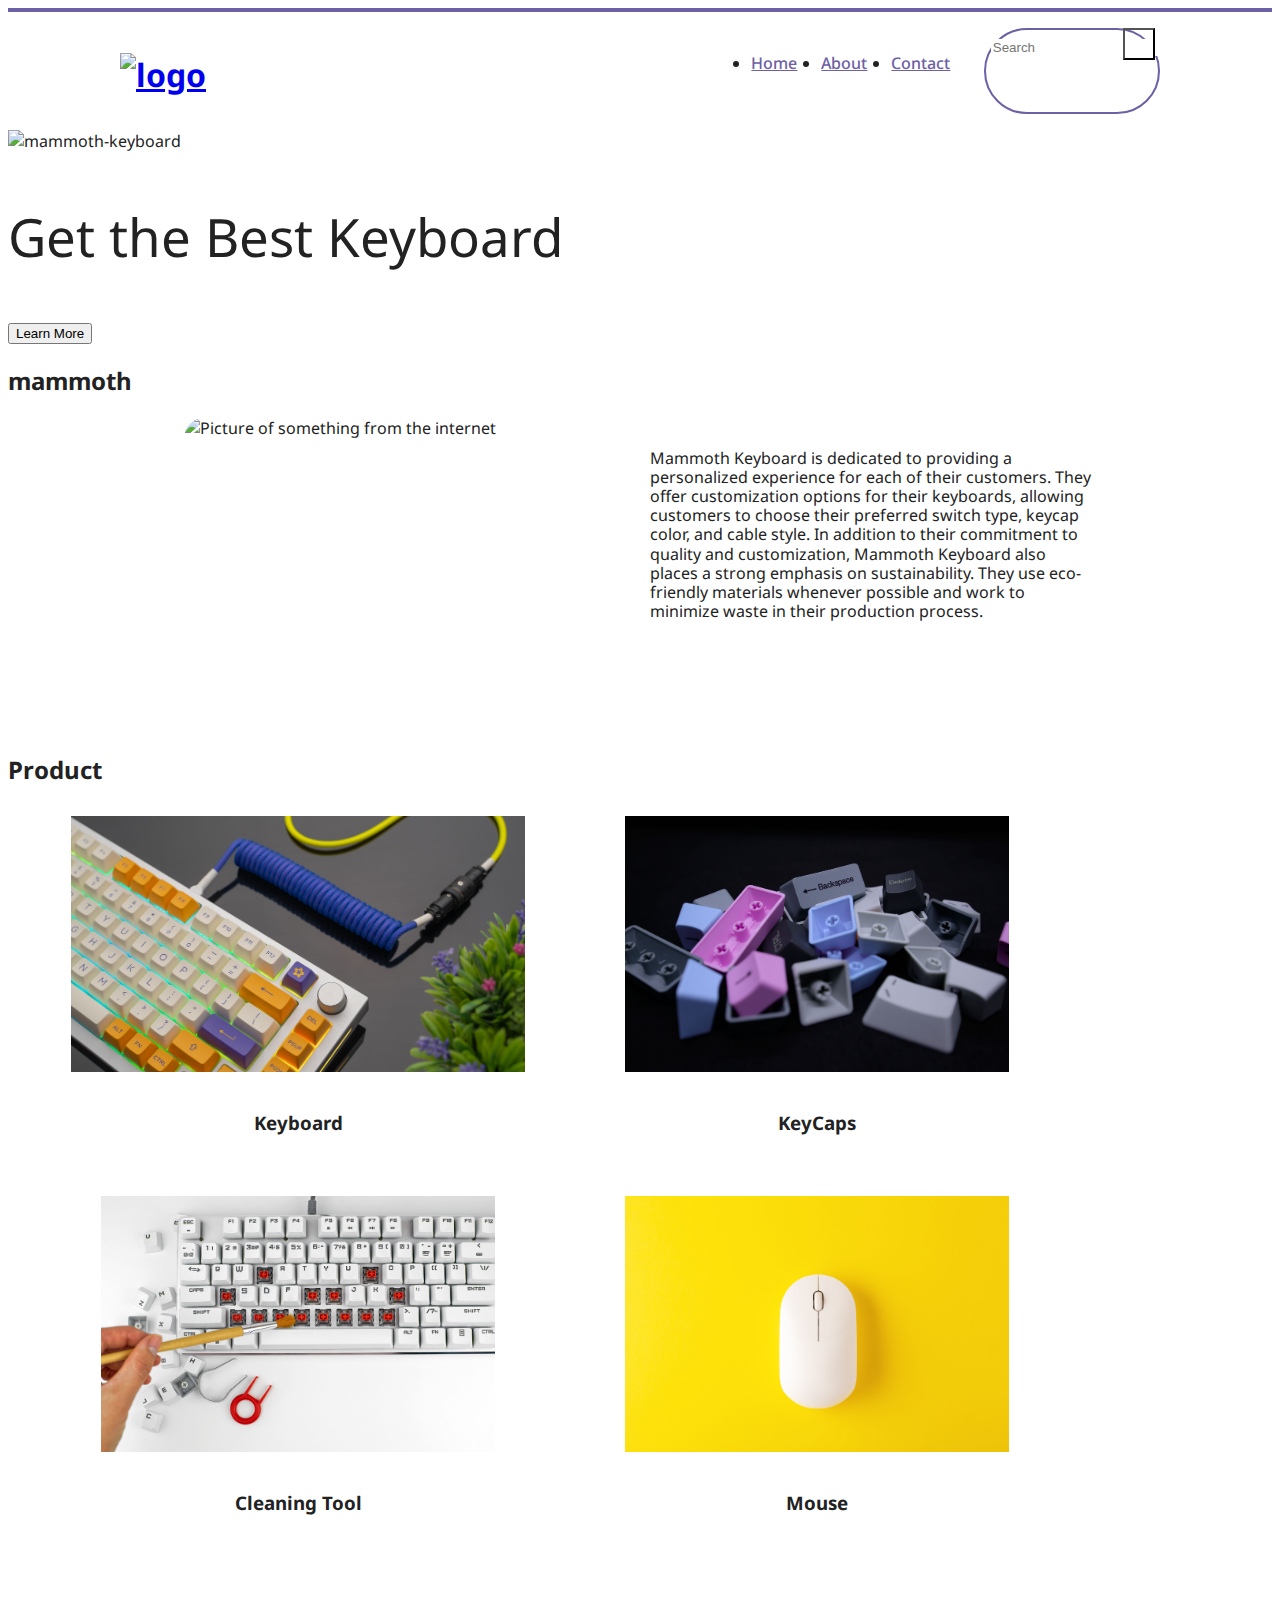
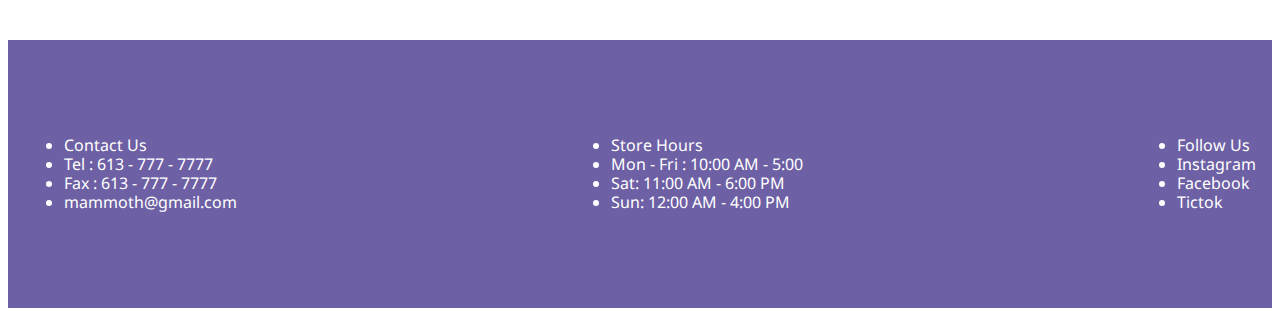
==== commit 22d605a2: "minor" ====
--- a/index.html
+++ b/index.html
@@ -65,8 +65,7 @@
             <source srcset="images/mammoth.jpg" media="(min-width:500px)">
             <img src="images/mammoth-1000.jpg" alt="Picture of something from the internet">
         </picture>
-        <p>Mammoth Keyboard is dedicated to providing a personalized experience for each of their customers. They offer customization options for their keyboards, allowing customers to choose their preferred switch type, keycap color, and cable style. In addition to their commitment to quality and customization, Mammoth Keyboard also places a strong emphasis on sustainability. They use eco-friendly materials whenever possible and work to minimize waste in their production process. Mammoth Keyboard strives to create not just a product, but a community of like-minded keyboard enthusiasts who value craftsmanship and individuality.
-        </p>
+        <p>Mammoth Keyboard is dedicated to providing a personalized experience for each of their customers. They offer customization options for their keyboards, allowing customers to choose their preferred switch type, keycap color, and cable style. In addition to their commitment to quality and customization, Mammoth Keyboard also places a strong emphasis on sustainability. They use eco-friendly materials whenever possible and work to minimize waste in their production process. 
     </div>
 </section>
 
--- a/css/common.css
+++ b/css/common.css
@@ -253,7 +253,7 @@
 
 /* footer */
 footer{
-    padding: 5rem 3rem;
+    padding: 5rem 8rem;
     font-size: 1rem;
     line-height: 1.2;
     margin-top: 7rem;
